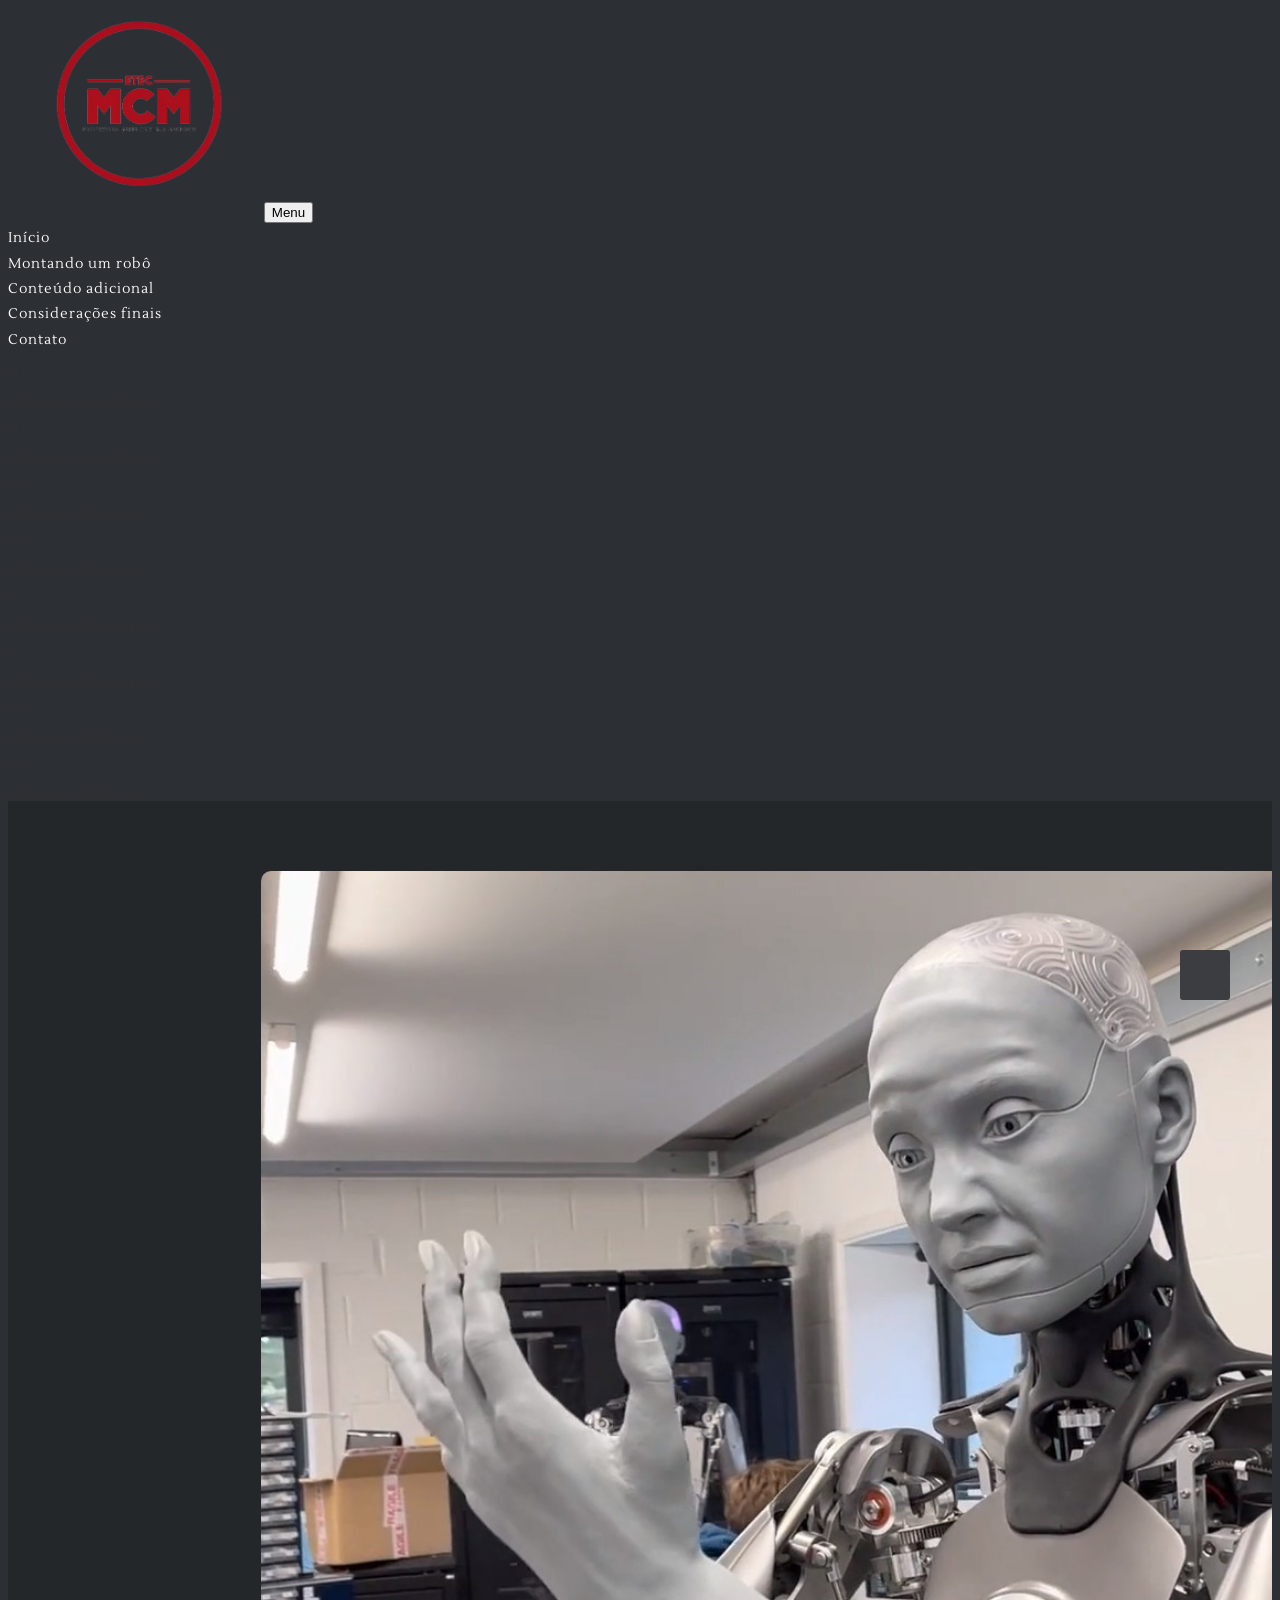
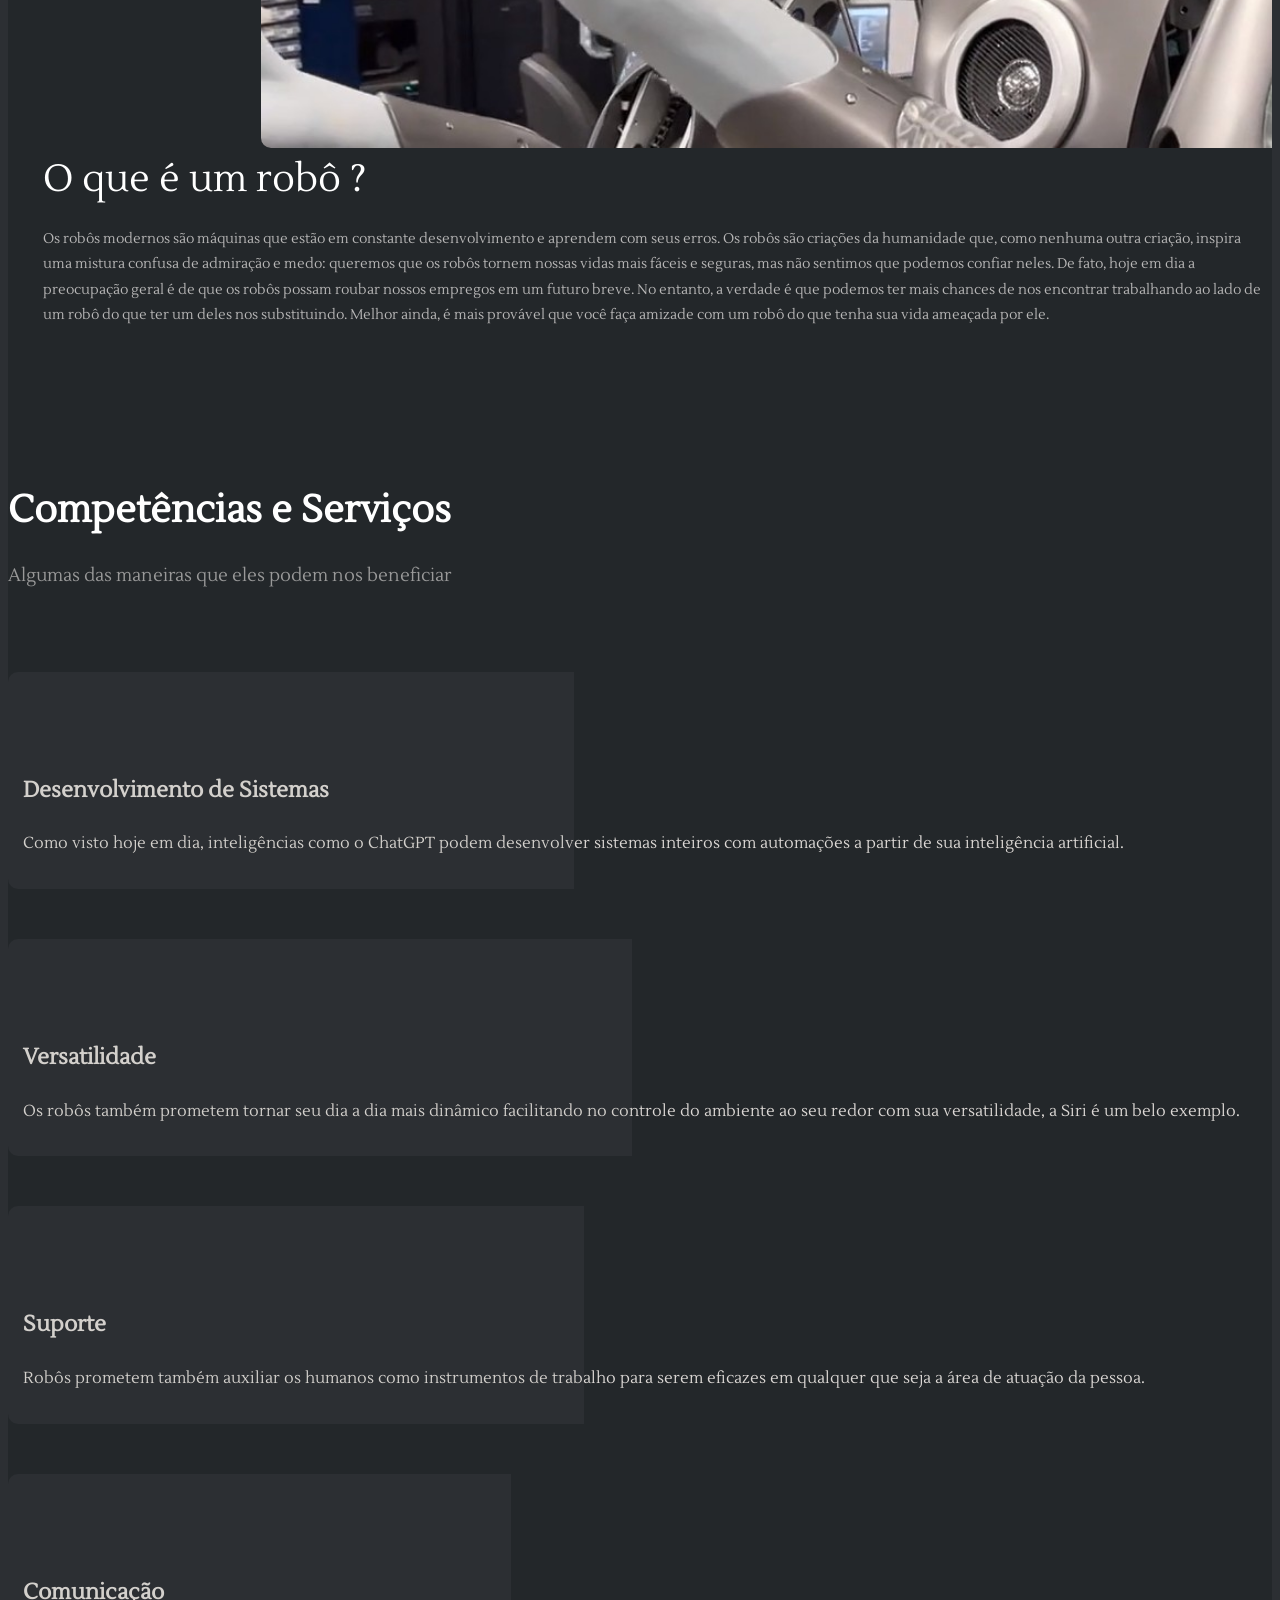
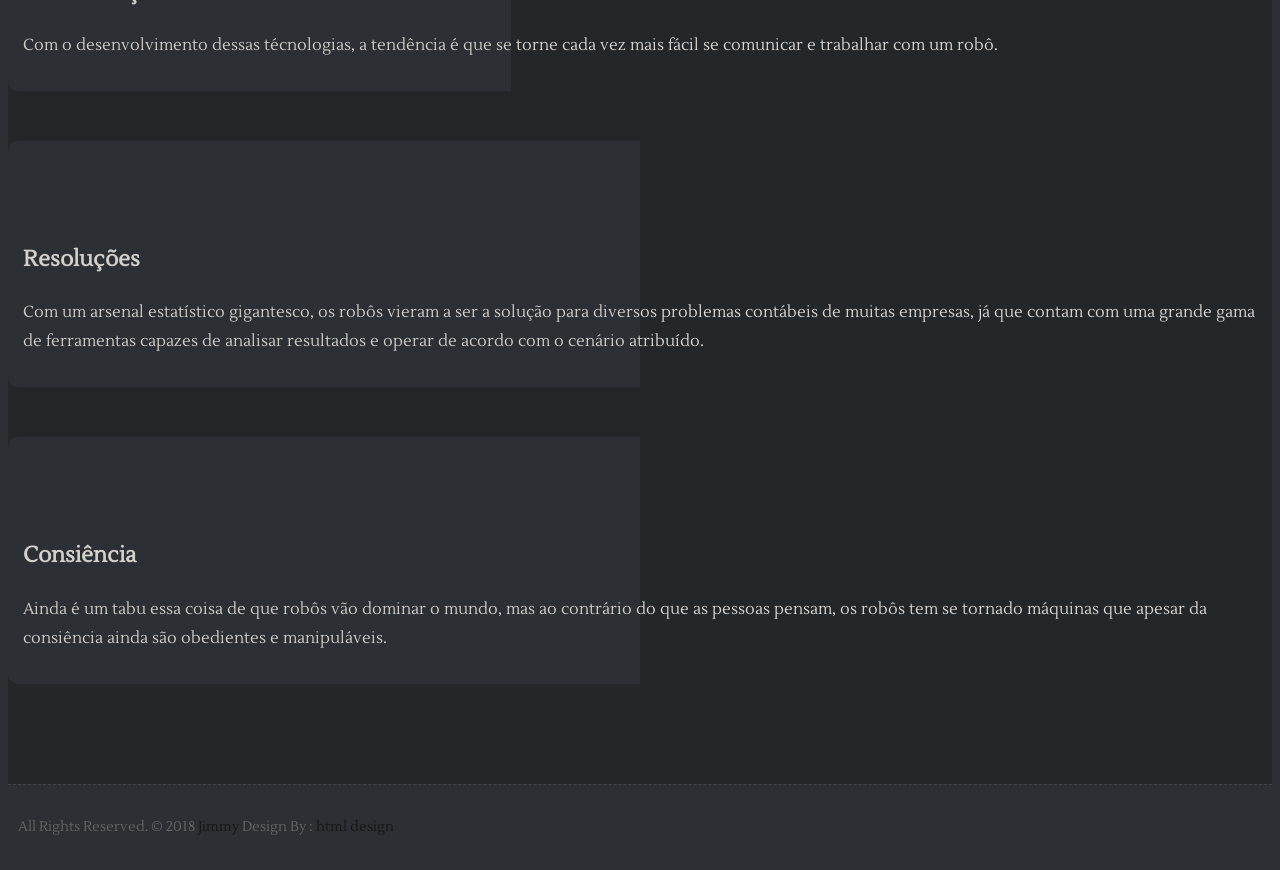
==== index.html @ 2cd4a184 "Add files via upload" ====
<!DOCTYPE html>
<html lang="en">

    <!-- Basic -->
    <meta charset="utf-8">
    <meta http-equiv="X-UA-Compatible" content="IE=edge">   
   
    <!-- Mobile Metas -->
    <meta name="viewport" content="width=device-width, minimum-scale=1.0, maximum-scale=1.0, user-scalable=no">
 
     <!-- Site Metas -->
    <title>Davi dos Santos Silva</title>  
    <meta name="keywords" content="">
    <meta name="description" content="">
    <meta name="author" content="Davi">

    <!-- Site Icons -->
    <link rel="shortcut icon" href="images/logoo.png" type="image/x-icon" />
    <link rel="apple-touch-icon" href="images/apple-touch-icon.png">

    <!-- Bootstrap CSS -->
    <link rel="stylesheet" href="css/bootstrap.min.css">
    <!-- Site CSS -->
    <link rel="stylesheet" href="style.css">
    <!-- Responsive CSS -->
    <link rel="stylesheet" href="css/responsive.css">
    <!-- Custom CSS -->
    <link rel="stylesheet" href="css/custom.css">
	<script src="js/modernizr.js"></script> <!-- Modernizr -->

    <!--[if lt IE 9]>
      <script src="https://oss.maxcdn.com/libs/html5shiv/3.7.0/html5shiv.js"></script>
      <script src="https://oss.maxcdn.com/libs/respond.js/1.4.2/respond.min.js"></script>
    <![endif]-->

</head>
<body id="page-top" class="politics_version">

    <!-- LOADER -->
    <div id="preloader">
        <div id="loader">
			<ul>
				<li></li>
				<li></li>
				<li></li>
				<li></li>
				<li></li>
				<li></li>
			</ul>
		</div>
    </div><!-- end loader -->
    <!-- END LOADER -->
	
    <!-- Navigation -->
    <nav class="navbar navbar-expand-lg navbar-dark fixed-top" id="mainNav">
      <div class="container">
        <a class="navbar-brand js-scroll-trigger" href="#page-top">
			<img class="img-fluid" style="width: 20%;" src="images/logoo.png" alt="" />  
		</a>
        <button class="navbar-toggler navbar-toggler-right" type="button" data-toggle="collapse" data-target="#navbarResponsive" aria-controls="navbarResponsive" aria-expanded="false" aria-label="Toggle navigation">
          Menu
          <i class="fa fa-bars"></i>
        </button>
        <div class="collapse navbar-collapse" id="navbarResponsive">
          <ul class="navbar-nav text-uppercase ml-auto">
            <li class="nav-item">
                <a class="nav-link js-scroll-trigger active" href="index.html">Início</a>
            </li>
            <li class="nav-item">
              <a class="nav-link js-scroll-trigger" href="montando.html">Montando um robô</a>
            </li>
            <li class="nav-item">
              <a class="nav-link js-scroll-trigger" href="conteudoAdicional.html">Conteúdo adicional</a>
            </li>
            <li class="nav-item">
              <a class="nav-link js-scroll-trigger" href="finais.html">Considerações finais</a>
            </li>
			<li class="nav-item">
              <a class="nav-link js-scroll-trigger" href="formulario.html">Contato</a>
            </li>
          </ul>
        </div>
      </div>
    </nav>
	
	<div id="content">
		<div id="slider">
		  <img src="images/auauModeu.gif" alt="Robos Domesticos" data-url="#1">
		  <img src="images/roboDeCombate.gif" alt="Robos Articulados" data-url="#2">
		  <img src="images/roboCirurgia.gif" alt="Robos na Medicina" data-url="#3">
		  <img src="images/industria.gif" alt="Robos Industriais" data-url="#4">
		</div>
	</div>

    <div id="about" class="section wb">
        <div class="container">
            <div class="row">

                <div class="col-md-6">
                    <div class="right-box-pro">
                        <a href="https://www.instagram.com/_.guararayhii._/" target="blank_">
                        <img  style="width: 88% ; right: -20%;" src="images/coisinha.jpg" alt="" class="img-fluid img-rounded">	
                    </a>
                    </div><!-- end media -->
                </div><!-- end col -->
				<div class="col-md-6">
                    <div class="message-box">                        
                        <h2 style="color: white;">O que é um robô ?</h2>
                        <p style="color: rgb(185, 184, 184);" > Os robôs modernos são máquinas que estão em constante desenvolvimento e aprendem com seus erros. Os robôs são criações da humanidade que, como nenhuma outra criação, inspira uma mistura confusa de admiração e medo: queremos que os robôs tornem nossas vidas mais fáceis e seguras, mas não sentimos que podemos confiar neles. De fato, hoje em dia a preocupação geral é de que os robôs possam roubar nossos empregos em um futuro breve. No entanto, a verdade é que podemos ter mais chances de nos encontrar trabalhando ao lado de um robô do que ter um deles nos substituindo. Melhor ainda, é mais provável que você faça amizade com um robô do que tenha sua vida ameaçada por ele. </p>
						<p>
                        </p>
                        

                    </div><!-- end messagebox -->
                </div><!-- end col -->
				
            </div><!-- end row -->
        </div><!-- end container -->
    </div><!-- end section -->
	
    <div id="services" class="section lb">
        <div class="container">
            <div class="section-title text-center">
                <h3>Competências e Serviços</h3>
                <p>Algumas das maneiras que eles podem nos beneficiar</p>
            </div><!-- end title -->

            <div class="row">
				<div class="col-md-4">
                    <div class="services-inner-box btn-hover-lt">
						<div class="ser-icon">
							<i class="flaticon-seo"></i>
						</div>
						<h2>Desenvolvimento de Sistemas</h2>
						<p>Como visto hoje em dia, inteligências como o ChatGPT podem desenvolver sistemas inteiros com automações a partir de sua inteligência artificial.</p>
					</div>
                </div><!-- end col -->
                <div class="col-md-4">
                    <div class="services-inner-box btn-hover-lt">
						<div class="ser-icon">
							<i class="flaticon-development"></i>
						</div>
						<h2>Versatilidade</h2>
						<p>Os robôs também prometem tornar seu dia a dia mais dinâmico facilitando no controle do ambiente ao seu redor com sua versatilidade, a Siri é um belo exemplo.</p>
					</div>
                </div><!-- end col -->
				<div class="col-md-4">
                    <div class="services-inner-box btn-hover-lt">
						<div class="ser-icon">
							<i class="flaticon-process"></i>
						</div>
						<h2>Suporte</h2>
						<p>Robôs prometem também auxiliar os humanos como instrumentos de trabalho para serem eficazes em qualquer que seja a área de atuação da pessoa.</p>
					</div>
                </div><!-- end col -->
				<div class="col-md-4">
                    <div class="services-inner-box btn-hover-lt">
						<div class="ser-icon">
							<i class="flaticon-discuss-issue"></i>
						</div>
						<h2>Comunicação</h2>
						<p>Com o desenvolvimento dessas técnologias, a tendência é que se torne cada vez mais fácil se comunicar e trabalhar com um robô.</p>
					</div>
                </div><!-- end col -->
				<div class="col-md-4">
                    <div class="services-inner-box btn-hover-lt">
						<div class="ser-icon">
							<i class="flaticon-idea"></i>
						</div>
						<h2>Resoluções</h2>
						<p>Com um arsenal estatístico gigantesco, os robôs vieram a ser a solução para diversos problemas contábeis de muitas empresas, já que contam com uma grande gama de ferramentas capazes de analisar resultados e operar de acordo com o cenário atribuído.</p>
					</div>
                </div><!-- end col -->
				<div class="col-md-4">
                    <div class="services-inner-box btn-hover-lt">
						<div class="ser-icon">
							<i class="flaticon-idea-1"></i>
						</div>
						<h2>Consiência</h2>
						<p>Ainda é um tabu essa coisa de que robôs vão dominar o mundo, mas ao contrário do que as pessoas pensam, os robôs tem se tornado máquinas que apesar da consiência ainda são obedientes e manipuláveis.</p>
					</div>
                </div><!-- end col -->
            </div><!-- end row -->
        </div><!-- end container -->
    </div><!-- end section -->
			
    <div class="copyrights">
        <div class="container">
            <div class="footer-distributed">
                    <p class="footer-company-name">All Rights Reserved. &copy; 2018 <a href="#">Jimmy</a> Design By : 
					<a href="https://html.design/">html design</a></p>
                </div>
            </div>
        </div><!-- end container -->
    </div><!-- end copyrights -->

    <a href="#" id="scroll-to-top" class="dmtop global-radius"><i class="fa fa-angle-up"></i></a>

    <!-- ALL JS FILES -->
    <script src="js/all.js"></script>
	<!-- Camera Slider -->
	<script src="js/jquery.mobile.customized.min.js"></script>
	<script src="js/jquery.easing.1.3.js"></script> 
	<script src="js/parallaxie.js"></script>
	<script src="js/headline.js"></script>
	<script src="js/classie.js"></script>
	<script src="js/TweenMax.min.js"></script>
	<script src="js/slider-top.js"></script>
	<!-- Contact form JavaScript -->
    <script src="js/jqBootstrapValidation.js"></script>
    <script src="js/contact_me.js"></script>
    <!-- ALL PLUGINS -->
    <script src="js/custom.js"></script>
    <script src="js/jquery.vide.js"></script>

</body>
</html>
---- style.css ----
/*------------------------------------------------------------------
    Version: 1.0
-------------------------------------------------------------------*/

/*------------------------------------------------------------------
    IMPORT FONTS
-------------------------------------------------------------------*/

@import url('https://fonts.googleapis.com/css?family=Cambo');
@import url('https://fonts.googleapis.com/css?family=Lustria');

/*------------------------------------------------------------------
    IMPORT FILES
-------------------------------------------------------------------*/

@import url(css/animate.css);
@import url(css/slider-style.css);
@import url(css/flaticon.css);
@import url(css/prettyPhoto.css);
@import url(css/owl.carousel.css);
@import url(css/font-awesome.min.css);


/*------------------------------------------------------------------
    SKELETON
-------------------------------------------------------------------*/

body {
    color: #999999;
    font-size: 14px;
    font-family: 'Lustria', serif;
    line-height: 1.80857;
}

html, body{
	height: 100%;
}

body.demos .section {
    background: url(images/bg.png) repeat top center #f2f3f5;
}

body.demos .section-title img {
    max-width: 280px;
    display: block;
    margin: 10px auto;
}

body.demos .service-widget h3 {
    border-bottom: 1px solid #ededed;
    font-size: 18px;
    padding: 20px 0;
    background-color: #ffffff;
}

body.demos .service-widget {
    margin: 0 0 30px;
    padding: 30px;
    background-color: #fff
}

body.demos .container-fluid {
    max-width: 1080px
}

a {
    color: #1f1f1f;
    text-decoration: none !important;
    outline: none !important;
    -webkit-transition: all .3s ease-in-out;
    -moz-transition: all .3s ease-in-out;
    -ms-transition: all .3s ease-in-out;
    -o-transition: all .3s ease-in-out;
    transition: all .3s ease-in-out;
}

h1,
h2,
h3,
h4,
h5,
h6 {
    letter-spacing: 0;
    font-weight: normal;
    position: relative;
    padding: 0 0 10px 0;
    font-weight: normal;
    line-height: 120% !important;
    color: #333333;
    margin: 0
}

h1 {
    font-size: 24px
}

h2 {
    font-size: 22px
}

h3 {
    font-size: 18px
}

h4 {
    font-size: 16px
}

h5 {
    font-size: 14px
}

h6 {
    font-size: 13px
}

h1 a,
h2 a,
h3 a,
h4 a,
h5 a,
h6 a {
    color: #212121;
    text-decoration: none!important;
    opacity: 1
}

h1 a:hover,
h2 a:hover,
h3 a:hover,
h4 a:hover,
h5 a:hover,
h6 a:hover {
    opacity: .8
}

a {
    text-decoration: none;
    outline: none;
}

a,
.btn {
    text-decoration: none !important;
    outline: none !important;
    -webkit-transition: all .3s ease-in-out;
    -moz-transition: all .3s ease-in-out;
    -ms-transition: all .3s ease-in-out;
    -o-transition: all .3s ease-in-out;
    transition: all .3s ease-in-out;
}

.btn-custom {
    margin-top: 20px;
    background-color: transparent !important;
    border: 2px solid #ddd;
    padding: 12px 40px;
    font-size: 16px;
}

.lead {
    font-size: 18px;
    line-height: 30px;
    color: #767676;
    margin: 0;
    padding: 0;
}

blockquote {
    margin: 20px 0 20px;
    padding: 30px;
}

ul, li, ol{
	margin: 0px;
	list-style: none;
	padding: 0px;
}


/*------------------------------------------------------------------
    WP CORE
-------------------------------------------------------------------*/

.first {
    clear: both
}

.last {
    margin-right: 0
}

.alignnone {
    margin: 5px 20px 20px 0;
}

.aligncenter,
div.aligncenter {
    display: block;
    margin: 5px auto 5px auto;
}

.alignright {
    float: right;
    margin: 10px 0 20px 20px;
}

.alignleft {
    float: left;
    margin: 10px 20px 20px 0;
}

a img.alignright {
    float: right;
    margin: 10px 0 20px 20px;
}

a img.alignnone {
    margin: 10px 20px 20px 0;
}

a img.alignleft {
    float: left;
    margin: 10px 20px 20px 0;
}

a img.aligncenter {
    display: block;
    margin-left: auto;
    margin-right: auto
}

.wp-caption {
    background: #fff;
    border: 1px solid #f0f0f0;
    max-width: 96%;
    /* Image does not overflow the content area */
    padding: 5px 3px 10px;
    text-align: center;
}

.wp-caption.alignnone {
    margin: 5px 20px 20px 0;
}

.wp-caption.alignleft {
    margin: 5px 20px 20px 0;
}

.wp-caption.alignright {
    margin: 5px 0 20px 20px;
}

.wp-caption img {
    border: 0 none;
    height: auto;
    margin: 0;
    max-width: 98.5%;
    padding: 0;
    width: auto;
}

.wp-caption p.wp-caption-text {
    font-size: 11px;
    line-height: 17px;
    margin: 0;
    padding: 0 4px 5px;
}


/* Text meant only for screen readers. */

.screen-reader-text {
    clip: rect(1px, 1px, 1px, 1px);
    position: absolute !important;
    height: 1px;
    width: 1px;
    overflow: hidden;
}

.screen-reader-text:focus {
    background-color: #f1f1f1;
    border-radius: 3px;
    box-shadow: 0 0 2px 2px rgba(0, 0, 0, 0.6);
    clip: auto !important;
    color: #21759b;
    display: block;
    font-size: 14px;
    font-size: 0.875rem;
    font-weight: bold;
    height: auto;
    left: 5px;
    line-height: normal;
    padding: 15px 23px 14px;
    text-decoration: none;
    top: 5px;
    width: auto;
    z-index: 100000;
    /* Above WP toolbar. */
}


/*------------------------------------------------------------------
    HEADER
-------------------------------------------------------------------*/

.navbar-dark{
	background: #2c2f33;
}

.navbar-dark .navbar-nav .nav-link{
	color: #ffffff;
	letter-spacing: 1px;
	font-size: 14px;
	position: relative;
}
.navbar-dark .navbar-nav .nav-link:hover{
	color: #ffffff;
}
.navbar-dark .navbar-nav .nav-link.active{
	color: #ffffff;
	background: #111213;
}
.navbar-dark .navbar-nav .nav-link::before {
    content: '';
	opacity: 0;
	position: absolute;
	height: 50%;
	width: 100%;
	top: 50%;
	left: 0;
	background-color: #23272a;
	-webkit-transform: translateY(-50%);
	-ms-transform: translateY(-50%);
	transform: translateY(-50%);
	-webkit-transition: height .2s ease-in-out;
	transition: height .2s ease-in-out;
	-webkit-backface-visibility: hidden;
	backface-visibility: hidden;
	z-index: -1;
}
.navbar-dark .navbar-nav .nav-link:hover::before{
	height: 100%;
	opacity: 1;
}
.navbar-dark .navbar-nav .nav-link.active::after {
	width: 50%;
}

/*------------------------------------------------------------------
    SECTIONS
-------------------------------------------------------------------*/

.main-banner{
	height: 100%;
	position: relative;
}

.main-banner{
	display: table;
    width: 100%;
	text-align: center;
}
.main-banner::after {
    content: " ";
    position: absolute;
    top: 0;
    bottom: 0;
    left: 0;
    right: 0;
    background-color: #000;
    z-index: 0;
    opacity: .6;
}
.heading{
	color: #fff;
	display: table-cell;
	vertical-align: middle;
	position: relative;
	z-index: 1;
}
.heading h1{
	color: #ffffff;
	font-weight: 700;
	font-size: 62px;
	text-transform: uppercase;
}
.heading p{
	font-size: 18px;
	padding: 20px 0px;
}

.heading h3{
	color: ffffff;
}

.cd-words-wrapper {
  display: inline-block;
  position: relative;
  text-align: left;
}
.cd-words-wrapper b {
  display: inline-block;
  position: absolute;
  white-space: nowrap;
  left: 0;
  top: 0;
}
.cd-words-wrapper b.is-visible {
  position: relative;
}
.no-js .cd-words-wrapper b {
  opacity: 0;
}
.no-js .cd-words-wrapper b.is-visible {
  opacity: 1;
}

/* -------------------------------- 

xclip 

-------------------------------- */
.cd-headline.clip span {
  display: inline-block;
  padding: .2em 0;
  color: #ffffff;
  font-size: 30px;
}
.cd-headline.clip span b{
	text-transform: uppercase;
}
.cd-headline.clip .cd-words-wrapper {
  overflow: hidden;
  vertical-align: top;
}
.cd-headline.clip .cd-words-wrapper::after {
  /* line */
  content: '';
  position: absolute;
  top: 0;
  right: 0;
  width: 2px;
  height: 100%;
  background-color: #aebcb9;
}
.cd-headline.clip b {
  opacity: 0;
}
.cd-headline.clip b.is-visible {
  opacity: 1;
}

.navbar-dark .navbar-nav .nav-link:focus{
	color: ffffff;
}

#mainNav.navbar-shrink {
    padding-top: 10px;
    padding-bottom: 10px;
    background-color: 	#2c2f33;
}

#clouds{
	margin-top: -5%;
	position: relative;
	z-index: 1;
}
#clouds path {
    fill: #ffffff;
    bottom: -10px;
    overflow: hidden;
    stroke: #ffffff;
}

.section {
    display: block;
    position: relative;
    overflow: hidden;
    padding: 70px 0;
}

.noover {
    overflow: visible;
}

.noover .btn-dark {
    border: 0 !important;
}

.nopad {
    padding: 0;
}

.nopadtop {
    padding-top: 0;
}

.section.wb {
    background-color: #23272a;
}

.section.lb {
    background-color: #23272a;
}

.section.db {
    background-color: #111111;
}

.section.color1 {
    background-color: #448AFF;
}

.first-section {
    display: block;
    position: relative;
    overflow: hidden;
    padding: 16em 0 13em;
}

.first-section h2 {
    color: #ffffff;
    font-size: 68px;
    font-weight: 300;
    text-transform: capitalize;
    display: block;
    margin: 0;
    padding: 0 0 30px;
    position: relative;
}

.first-section .lead {
    font-size: 21px;
    font-weight: 300;
    padding: 0 0 40px;
    margin: 0;
    line-height: inherit;
    color: #ffffff;
}

.macbookright {
    width: 980px;
    position: absolute;
    right: -15%;
    bottom: -6%;
}

.section-title {
    display: block;
    position: relative;
    margin-bottom: 60px;
}

.section-title p {
    color: #999;
    font-weight: 400;
    font-size: 18px;
    line-height: 33px;
    margin: 0;
}

.section-title h3 {
    font-size: 38px;
    font-weight: 700;
    line-height: 62px;
    margin: 0 0 25px;
    padding: 0;
    text-transform: none;
}

.section.colorsection p,
.section.colorsection h3,
.section.db h3 {
    color: #ffffff;
}



.sim-btn{
	cursor: pointer;
}

.btn-hover-lt{
	margin: 20px auto;
	border: none;
	padding: 10px 44px;
	font-size: 20px;
	position: relative;
	display: inline-block;
}

.btn-hover-lt::before {
	transition: all 0.85s cubic-bezier(0.68, -0.55, 0.265, 1.55);
	content: '';
	width: 50%;
	height: 100%;
	background: #241c65;
	position: absolute;
	top: 0;
	left: 0;
	border-radius: 10px 0px 0px 10px;
}

.btn-hover-lt .btn-text {
  color: white;
  mix-blend-mode: difference;
}
.btn-hover-lt:hover::before {
  background: #241c65;
  width: 100%;
  border-radius: 10px;
}


.right-box-pro{
	position: relative;
	height: 100%;	
}
.right-box-pro img{
	position: relative;
	border-radius: 10px;
	z-index: 2;
}
.right-box-pro .card-back {
    width: 100%;
    height: 100%;
    padding: 30px;
    border-radius: 10px;
    margin: -390px 0px 0px 30px;
    background-color: #241c65;
    z-index: 1;
    position: relative;
}

.right-box-pro .card-front {
    width: 100%;
    height: 100%;
    padding: 30px;
    border-radius: 10px;
    margin: -320px 0px 0px -36px;
    background-color: transparent;
    border: solid 2px #241c65;
    z-index: 1;
    position: relative;
}

.services-inner-box{
	padding: 15px;
	background:#23272a;
	margin-bottom: 30px;
	position: relative;
}
.ser-icon{
	width: 90px;
	height: 90px;
	text-align: center;
	line-height: 90px;
}
.ser-icon i{
	font-size: 50px;
	color: #ffffff;
	mix-blend-mode: difference;
}
.services-inner-box h2{
	font-size: 22px;
	font-weight: 600;
	color: #ffffff;
	mix-blend-mode: difference;
}

.services-inner-box p{
	font-size: 16px;
	font-weight: 200;
	color: #ffffff;
	mix-blend-mode: difference;
}



/*------------------------------------------------------------------
    PORTFOLIO
-------------------------------------------------------------------*/

.item-h2,
.item-h1 {
    height: 100% !important;
    height: auto !important;
}

.isotope-item {
    z-index: 2;
    padding: 0;
}

.isotope-hidden.isotope-item {
    pointer-events: none;
    z-index: 1;
}

.isotope,
.isotope .isotope-item {
    /* change duration value to whatever you like */
    -webkit-transition-duration: 0.8s;
    -moz-transition-duration: 0.8s;
    transition-duration: 0.8s;
}

.isotope {
    -webkit-transition-property: height, width;
    -moz-transition-property: height, width;
    transition-property: height, width;
}

.isotope .isotope-item {
    -webkit-transition-property: -webkit-transform, opacity;
    -moz-transition-property: -moz-transform, opacity;
    transition-property: transform, opacity;
}

.portfolio-filter ul {
    padding: 0;
    z-index: 2;
    display: block;
    position: relative;
    margin: 0;
}

.portfolio-filter ul li {
    border-radius: 0;
    display: inline-block;
    margin: 0 5px 0 0;
    text-decoration: none;
    text-transform: uppercase;
    vertical-align: middle;
}

.portfolio-filter ul li:last-child:after {
    content: "";
}

.portfolio-filter ul li .btn-dark {
    box-shadow: none;
    background-color: transparent;
    border: 1px solid #e6e7e6 !important;
    color: #1f1f1f;
    font-weight: 400;
    font-size: 13px;
    padding: 10px 30px;
}

.da-thumbs {
    list-style: none;
    position: relative;
    padding: 0;
}

.da-thumbs .pitem {
    margin: 0;
    padding: 15px;
    position: relative;
}

.da-thumbs .pitem a,
.da-thumbs .pitem a img {
    display: block;
    position: relative;
}

.da-thumbs .pitem a {
    overflow: hidden;
}

.da-thumbs .pitem a div {
    position: absolute;
    background-color: rgba(0, 0, 0, 0.8);
    width: 100%;
    height: 100%;
}

.da-thumbs .pitem a div h3 {
    display: block;
    color: #ffffff;
    font-size: 20px;
    padding: 30px 15px;
    text-transform: capitalize;
    font-weight: normal;
}

.da-thumbs .pitem a div h3 small {
    display: block;
    color: #ffffff;
    margin-top: 5px;
    font-size: 13px;
    font-weight: 300;
}

.da-thumbs .pitem a div i {
    background-color: #1f1f1f;
    position: absolute;
    color: #ffffff !important;
    bottom: 0;
    font-size: 15px;
    z-index: 12;
    right: 0;
    width: 40px;
    height: 40px;
    line-height: 40px;
    text-align: center;
}


/*------------------------------------------------------------------
    TESTIMONIALS
-------------------------------------------------------------------*/

.logos img {
    margin: auto;
    display: block;
    text-align: center;
    width: 100%;
    opacity: 0.3;
}

.logos img:hover {
    opacity: 0.5;
}

.desc h3 i {
    color: #cccccc;
    font-size: 37px;
    vertical-align: middle;
    margin-right: 12px;
}

.desc {
    padding: 30px;
    position: relative;
    background: #241c65;
    border: 1px solid #241c65;
}

.testi-meta {
    display: inline-block;
    margin-bottom: 20px;
}
.owl-carousel .owl-item img{
	display: inline-block;
}
.testimonial h4 {
    font-size: 18px;
    color: #333333;
    padding: 13px 0 0;
}

.testimonial img {
    max-width: 55px;
}

.testimonial small {
    margin-top: 7px;
    font-size: 16px;
    display: block;
}

.testimonial {
    background-color: transparent;
	text-align: center;
}

.testimonial h3 {
    padding: 0 0 10px;
    font-size: 20px;
    font-weight: 600;
	color: #ffffff;
}

.testimonial small,
.testimonial .lead {
    background-color: transparent;
    color: #aaa;
    display: block;
    font-size: 16px;
    font-style: normal;
    line-height: 30px;
    margin: 0;
    padding: 0;
    position: relative;
}

.testimonial p:after {
    display: none;
}

.testi-carousel .owl-nav{
	margin-top: 30px;
}


/*------------------------------------------------------------------
    PRICING TABLES
-------------------------------------------------------------------*/

.pricing-table {
    margin: 50px 0 0 0;
    background: #fff;
    box-shadow: 0 5px 14px rgba(0, 0, 0, 0.1);
}

.pricing-table i {
    width: 30px;
    color: #c2c2c2;
    display: inline-block;
    margin-right: 10px;
    padding-right: 5px;
    border-right: 1px solid #ececec;
}

.pricing-table .btn-dark {
    padding: 10px 24px;
    font-size: 15px;
}

.pricing-table strong {
    font-weight: 600;
    margin-right: 6px;
    color: #1f1f1f;
}

.pricing-table-header {
    padding: 30px 0 25px 0;
    background: #ffffff;
}

.pricing-table-header h2 {
    font-size: 31px;
    margin: 0;
    padding: 0;
    font-weight: 300;
}

.pricing-table-header h3 {
    font-size: 15px;
    font-weight: 600;
    color: #aaaaaa;
    margin-top: 10px;
    text-transform: uppercase;
}

.pricing-table-space {
    height: 10px;
}

.pricing-table-text {
    margin: 15px 30px 0 30px;
    padding: 0 10px 15px 10px;
    border-bottom: 1px solid #ececec;
    font-weight: 300;
    line-height: 30px;
    color: #c2c2c2;
    font-size: 16px;
}

.pricing-table-text p {
    font-weight: 400;
}

.pricing-table-features {
    margin: 15px 30px 0 30px;
    padding: 0 10px 15px 30px;
    border-bottom: 1px solid #ececec;
    text-align: left;
    line-height: 30px;
    font-size: 16px;
    color: #c2c2c2;
}

.pricing-table-highlighted h3,
.pricing-table-highlighted h2 {
    color: #ffffff !important;
}

.pricing-table-sign-up {
    margin-top: 25px;
    padding-bottom: 30px;
}


/* Highlighted table */

.pricing-table-highlighted {
    margin-top: 0;
}

.m130 {
    margin-top: 130px;
}

.nav-pills {
    border: 1px solid #e1e1e1;
}

.nav-pills > li {
    width: 50%;
    padding: 10px;
    float: left;
    margin: 0 !important;
}

.nav-pills > li > a {
    margin: 0!important;
    text-align: center;
    background-color: #f4f4f4;
}


/*------------------------------------------------------------------
    ICON BOXES
-------------------------------------------------------------------*/

.icon-wrapper {
    position: relative;
    cursor: pointer;
    display: block;
    z-index: 1;
}

.icon-wrapper i {
    width: 75px;
    height: 75px;
    text-align: center;
    line-height: 75px;
    font-size: 28px;
    background-color: #f2f3f5;
    color: #1f1f1f;
    margin-top: 0;
}

.small-icons.icon-wrapper:hover i,
.small-icons.icon-wrapper:hover i:hover,
.small-icons.icon-wrapper i {
    width: auto !important;
    height: auto !important;
    line-height: 1 !important;
    padding: 0 !important;
    color: #e3e3e3 !important;
    background-color: transparent !important;
    background: none !important;
    margin-right: 10px !important;
    vertical-align: middle;
    font-size: 24px !important;
}

.small-icons.icon-wrapper h3 {
    font-size: 18px;
    padding-bottom: 5px;
}

.small-icons.icon-wrapper p {
    padding: 0;
    margin: 0;
}

.icon-wrapper h3 {
    font-size: 21px;
    padding: 0 0 15px;
    margin: 0;
}

.icon-wrapper p {
    margin-bottom: 0;
    padding-left: 95px;
}

.icon-wrapper p small {
    display: block;
    color: #999;
    margin-top: 10px;
    text-transform: none;
    font-weight: 600;
    font-size: 16px;
}

.icon-wrapper p small:after {
    content: "\f105";
    font-family: FontAwesome;
    margin-left: 5px;
    font-size: 11px;
}


/*------------------------------------------------------------------
    MESSAGE BOXES
-------------------------------------------------------------------*/

.event_dit{
	margin-top: 20px;
}
.event_dit ul {
	float: left;
	width: 100%;
	padding-bottom: 15px;
	margin-bottom: 0px;
	position: relative;
	line-height: 12px;
}
.event_dit ul li{
	float: left;
	position: relative;
}

.event_dit ul li a{
	padding: 0px 5px;
	font-size: 14px;
	line-height: 25px;
	transition: all 0.3s ease-in-out;
	-webkit-transition: all 0.3s ease-in-out;
	-moz-transition: all 0.3s ease-in-out;
	-o-transition: all 0.3s ease-in-out;
	-moz-transition: all 0.3s ease-in-out;
}

.event_dit ul li a:hover{
	color: #333333;
}

.service-widget h3 {
    font-size: 21px;
    color: #ffffff;
    padding: 20px 0 12px;
    margin: 0;
}

.participate-wrap figure{
	overflow: hidden;
	position: relative;
}
.participate-wrap figure::before{
	background-color: #333333;
	content: "";
	position: absolute;
	border-radius: 100%;
	top: 0px;
	left: 0px;
	right: 0px;
	bottom: 0px;
	margin: auto;
	width: 0px;
	height: 0px;
	opacity: 0.7;
	transition: all 0.3s ease-in-out;
	-webkit-transition: all 0.3s ease-in-out;
	-moz-transition: all 0.3s ease-in-out;
	-o-transition: all 0.3s ease-in-out;
	-moz-transition: all 0.3s ease-in-out;
}

.participate-wrap figure figcaption{
	position: absolute;
	width: 100%;
	top: 0px;
	text-align: center;
	margin-top: -20px;
	opacity: 0;
	transition: all 0.3s ease-in-out;
	-webkit-transition: all 0.3s ease-in-out;
	-moz-transition: all 0.3s ease-in-out;
	-o-transition: all 0.3s ease-in-out;
	-moz-transition: all 0.3s ease-in-out;
}

.participate-wrap figure figcaption .global-radius{
	background: #ffffff;
	width: 38px;
	height: 38px;
	display: inline-block;
	text-align: center;
	line-height: 38px;
}

.participate-wrap:hover figure::before{
	width: 100%;
	height: 100%;
	border-radius: 0px;
}

.participate-wrap:hover figure figcaption {
	top: 50%;
	opacity: 1;
}

.service-widget h3 a,
.section.wb .service-widget h3,
.section.lb .service-widget h3 {
    color: #1f1f1f;
}

.service-widget p {
    margin-bottom: 0;
    padding-bottom: 0;
}

.message-box{
	padding-left: 35px;
}

.message-box h4 {
    text-transform: uppercase;
    padding: 0;
    margin: 0 0 5px;
    font-weight: 600;
    letter-spacing: 0.5px;
    font-size: 15px;
    color: #999;
}

.message-box h2 {
    font-size: 38px;
    font-weight: 300;
    padding: 0 0 10px;
    margin: 0;
    line-height: 62px;
    margin-top: 0;
    text-transform: none;
}

.message-box p {
    margin-bottom: 20px;
}

.message-box .lead {
    padding-top: 10px;
	font-size: 16px;
	font-style: italic;
	color: #999;
	padding-bottom: 10px;
	padding-left: 15px;
}

.post-media {
    position: relative;
}

.post-media img {
    width: 100%;
}

.post-media_pp{
	overflow: hidden;
	position: relative;
}

.service-widget{
	margin-bottom: 30px;
}

.hover-up{
	background: #076799;
}

.service-widget .post-media_pp .hover-up{
	padding: 30px;
	position: absolute;
	left: 110%;
	width: 100%;
	top: 0;
	height: 100%;
	transition: all .35s ease-in-out;
	opacity: 0;
}
.service-widget .post-media_pp:hover .hover-up{
	opacity: 1;
	left: 0;
}

.section.wb .hover-up h3{
	font-size: 32px;
	color: #ffffff;
}

.section.wb .hover-up p{
	color: #cccccc;
}

.playbutton {
    position: absolute;
    color: #ffffff !important;
    top: 40%;
    font-size: 60px;
    z-index: 12;
    left: 0;
    right: 0;
    text-align: center;
    margin: -20px auto;
}

.hoverbutton {
    background-color: #241c65;
    position: absolute;
    color: #ffffff !important;
    top: 70%;
    font-size: 21px;
    z-index: 12;
    left: 0;
    opacity: 0;
    right: 0;
    width: 50px;
    height: 50px;
    line-height: 50px;
    text-align: center;
    margin: -20px auto;
}

.service-widget:hover .hoverbutton {
    opacity: 1;
}

hr.hr1 {
    position: relative;
    margin: 60px 0;
    border: 1px dashed #f2f3f5;
}

hr.hr2 {
    position: relative;
    margin: 17px 0;
    border: 1px dashed #f2f3f5;
}

hr.hr3 {
    position: relative;
    margin: 25px 0 30px 0;
    border: 1px dashed #f2f3f5;
}

hr.invis {
    border-color: transparent;
}

hr.invis1 {
    margin: 10px 0;
    border-color: transparent;
}

.section.parallax hr.hr1 {
    border-color: rgba(255, 255, 255, 0.1);
}

.sep1 {
    display: block;
    position: absolute;
    content: '';
    width: 40px;
    height: 40px;
    bottom: -20px;
    left: 50%;
    margin-left: -14px;
    background-color: #1f1f1f;
    -ms-transform: rotate(45deg);
    -webkit-transform: rotate(45deg);
    transform: rotate(45deg);
    z-index: 1;
}

.sep2 {
    display: block;
    position: absolute;
    content: '';
    width: 40px;
    height: 40px;
    top: -20px;
    left: 50%;
    margin-left: -14px;
    background-color: #1f1f1f;
    -ms-transform: rotate(45deg);
    -webkit-transform: rotate(45deg);
    transform: rotate(45deg);
    z-index: 1;
}


/* Divider Styles */

.divider-wrapper {
    width: 100%;
    box-shadow: 0 5px 14px rgba(0, 0, 0, 0.1);
    height: 540px;
    margin: 0 auto;
    position: relative;
}

.divider-wrapper:hover {
    cursor: none;
}

.divider-bar {
    position: absolute;
    width: 10px;
    left: 50%;
    top: -10px;
    bottom: -15px;
}

.code-wrapper {
    border: 1px solid #ffffff;
    display: block;
    overflow: hidden;
    width: 100%;
    height: 100%;
    position: relative;
    background: url("uploads/code.jpg") no-repeat;
}

.design-wrapper {
    overflow: hidden;
    position: absolute;
    top: 0;
    left: 0;
    right: 0;
    bottom: 0;
    -webkit-transform: translateX(50%);
    transform: translateX(50%);
}

.design-image {
    display: block;
    width: 100%;
    height: 100%;
    position: relative;
    -webkit-transform: translateX(-50%);
    transform: translateX(-50%);
    background: url("uploads/design.jpg") no-repeat;
}

.filter-button-group{	
	border-radius: 0px;
	margin: 10px 0px;
	display: inline-block;
}

.filter-button-group button.active{
	background: #111213;
	color: #fff;
	box-shadow: 2px 20px 45px 5px rgba(0,0,0,.2);	
}

.filter-button-group button{
	color: #333;
	letter-spacing: 1px;
	text-transform: uppercase;
	font-weight: 600;
	font-size: 14px;
	cursor: pointer;
	background: #fff;
	padding: 12px 40px;
	border: none;
	border-radius: 0px;
}


.gallery-single{
	margin: 30px 15px;;
}

.gallery-single {
	position: relative;
	overflow: hidden;
	-webkit-box-shadow: 0 0 10px #ccc;
	box-shadow: 0 0 10px #ccc;
	border: 2px solid #241c65;
}

.gallery-list .img-overlay {
    position: absolute;
    top: 10px;
    left: 10px;
    right: 10px;
    bottom: 10px;
    background: rgba(255, 255, 255, 0.80);
    color: #35424C;
    opacity: 0;
    -webkit-transition: all .5s;
    transition: all .5s;
    z-index: 2;
    -webkit-transform: translateY(10px);
    transform: translateY(10px);
}

.gallery-list .gallery-single:hover .img-overlay {
    opacity: 1;
    -webkit-transform: translateY(0);
    transform: translateY(0);
}

.gallery-list .gallery-single:hover .img-overlay .hoverbutton{
	opacity: 1;
	top: 50%;
}


.post-box .date{
	display: inline-block;
	position: absolute;
	bottom: 15px;
	right: 15px;
	background: #241c65;
	color: #fff;
	padding: 10px 15px;
	text-align: center;
}

.post-thumb{
	position: relative;
}

.post-box{
	-webkit-box-shadow: 0px 5px 35px 0px rgba(148, 146, 245, 0.15);
	box-shadow: 0px 5px 35px 0px rgba(148, 146, 245, 0.15);
	background: #ffffff;
}

.post-box:hover .post-thumb::before{
	opacity: .6;
	-webkit-transform: translateY(0);
	transform: translateY(0);
}


.post-box .post-thumb::before{
	content: "";
	position: absolute;
	top: 0;
	right: 0;
	bottom: 0;
	left: 0;
	background-color: rgba(254, 151, 22, 0.80);
	opacity: 0;
	-webkit-transition: all .5s;
	transition: all .5s;
	-webkit-transform: translateY(10px);
	transform: translateY(10px);
}

.post-info{
	padding: 0px 15px 40px 15px;
	background: #ffffff;
	text-align: left;
	margin-top: 40px;
}

.post-info p{
	margin: 0px;
}

.post-info h4{
	font-size: 20px;
	font-weight: 700;
}

.post-info ul{
	display: block;
	text-align: center;
	margin-bottom: 15px;
	background: #241c65;
	color: #ffffff;
}
.post-info ul li{
	display: inline-block;
	text-align: center;
}

.post-info ul li a{
	color: #ffffff;
}

/*------------------------------------------------------------------
    FEATURES
-------------------------------------------------------------------*/

.customwidget h1 {
    font-size: 44px;
    color: #ffffff;
    padding: 15px 0 25px;
    margin: 0;
    line-height: 1 !important;
    font-weight: 300;
}

.customwidget ul {
    padding: 0;
    display: block;
    margin-bottom: 30px;
}

.customwidget li i {
    margin-right: 5px;
}

.customwidget li {
    color: #ffffff;
    margin-right: 10px;
}

.image-center img {
    position: relative;
    margin: 0 0 -208px;
    z-index: 10;
    padding-right: 30px;
    text-align: center;
}

.customwidget p {
    font-style: italic;
    font-size: 18px;
    padding: 0 0 10px;
}

.img-center img {
    width: 100%;
    box-shadow: 0 5px 14px rgba(0, 0, 0, 0.1);
}

.img-center {
    margin: auto;
}

#features li p {
    margin-bottom: 0;
    padding-bottom: 0;
}

#features li {
    display: table;
    width: 100%;
    margin: 35px 0;
    cursor: pointer;
}

.features-left,
.features-right {
    padding: 0 10px;
}

.features-right li:last-child,
.features-left li:last-child {
    margin-bottom: 0px;
    padding-bottom: 0 !important;
}

.features-right li i,
.features-left li i {
    width: 68px;
    height: 68px;
    line-height: 68px;
    display: table;
    border-radius: 50%;
    font-size: 26px;
    background-color: #f2f3f5;
    margin: 0 auto 22px;
    position: relative;
    text-align: center;
    z-index: 55;
    transition: .4s;
    padding: 0;
}

#features i img {
    display: table;
    margin: 0 auto;
}

.features-left li i:before,
.features-right li i:before {
    text-align: center;
}

.features-right li i .ico-current,
.features-left li i .ico-current {
    opacity: 1;
    transition: .4s;
    visibility: visible;
}

.features-right li i .ico-hover,
.features-left li i .ico-hover {
    opacity: 0;
    transition: .4s;
    visibility: hidden;
    top: 19px;
}

.features-right li:hover .ico-current,
.features-left li:hover .ico-current {
    opacity: 0;
    transition: .4s;
    visibility: hidden;
}

.features-right li:hover .ico-hover,
.features-left li:hover .ico-hover {
    opacity: 1;
    transition: .4s;
    visibility: visible;
}

.features-right i {
    float: left;
}

.fr-inner {
    margin-left: 90px;
}

.features-left i {
    float: right;
}

.fl-inner {
    text-align: right;
    margin-right: 90px;
}

#features h4 {
    text-transform: capitalize;
    margin: 0;
    font-size: 19px;
}


/*------------------------------------------------------------------
    CONTACT
-------------------------------------------------------------------*/

.bootstrap-select {
    width: 100% \0;
    /*IE9 and below*/
}

.bootstrap-select > .dropdown-toggle {
    width: 100%;
    padding-right: 25px;
}

.has-error .bootstrap-select .dropdown-toggle,
.error .bootstrap-select .dropdown-toggle {
    border-color: #b94a48;
}

.bootstrap-select.fit-width {
    width: auto !important;
}

.bootstrap-select:not([class*="col-"]):not([class*="form-control"]):not(.input-group-btn) {
    width: 100%;
}

.bootstrap-select .dropdown-toggle:focus {
    outline: thin dotted #333333 !important;
    outline: 5px auto -webkit-focus-ring-color !important;
    outline-offset: -2px;
}

.bootstrap-select.form-control {
    margin-bottom: 0;
    padding: 0;
    border: none;
}

.bootstrap-select.form-control:not([class*="col-"]) {
    width: 100%;
}

.bootstrap-select.form-control.input-group-btn {
    z-index: auto;
}

.bootstrap-select.btn-group:not(.input-group-btn),
.bootstrap-select.btn-group[class*="col-"] {
    float: none;
    display: inline-block;
    margin-left: 0;
}

.bootstrap-select.btn-group.dropdown-menu-right,
.bootstrap-select.btn-group[class*="col-"].dropdown-menu-right,
.row .bootstrap-select.btn-group[class*="col-"].dropdown-menu-right {
    float: right;
}

.form-inline .bootstrap-select.btn-group,
.form-horizontal .bootstrap-select.btn-group,
.form-group .bootstrap-select.btn-group {
    margin-bottom: 0;
}

.form-group-lg .bootstrap-select.btn-group.form-control,
.form-group-sm .bootstrap-select.btn-group.form-control {
    padding: 0;
}

.form-inline .bootstrap-select.btn-group .form-control {
    width: 100%;
}

.bootstrap-select.btn-group.disabled,
.bootstrap-select.btn-group > .disabled {
    cursor: not-allowed;
}

.bootstrap-select.btn-group.disabled:focus,
.bootstrap-select.btn-group > .disabled:focus {
    outline: none !important;
}

.bootstrap-select.btn-group .dropdown-toggle .filter-option {
    display: inline-block;
    overflow: hidden;
    width: 100%;
    text-align: left;
}

.bootstrap-select.btn-group .dropdown-toggle .fa-angle-down {
    position: absolute;
    top: 30% !important;
    right: -5px;
    vertical-align: middle;
}

.bootstrap-select.btn-group[class*="col-"] .dropdown-toggle {
    width: 100%;
}

.bootstrap-select.btn-group .dropdown-menu {
    border: 1px solid #ededed;
    box-shadow: none;
    box-sizing: border-box;
    min-width: 100%;
    padding: 20px 10px;
    z-index: 1035;
}

.dropdown-menu > li > a {
    background-color: transparent !important;
    color: #bcbcbc !important;
    font-size: 15px;
    padding: 10px 20px;
}

.bootstrap-select.btn-group .dropdown-menu.inner {
    position: static;
    float: none;
    border: 0;
    padding: 0;
    margin: 0;
    border-radius: 0;
    -webkit-box-shadow: none;
    box-shadow: none;
}

.bootstrap-select.btn-group .dropdown-menu li {
    position: relative;
}

.bootstrap-select.btn-group .dropdown-menu li.active small {
    color: #fff;
}

.bootstrap-select.btn-group .dropdown-menu li.disabled a {
    cursor: not-allowed;
}

.bootstrap-select.btn-group .dropdown-menu li a {
    cursor: pointer;
}

.bootstrap-select.btn-group .dropdown-menu li a.opt {
    position: relative;
    padding-left: 2.25em;
}

.bootstrap-select.btn-group .dropdown-menu li a span.check-mark {
    display: none;
}

.bootstrap-select.btn-group .dropdown-menu li a span.text {
    display: inline-block;
}

.bootstrap-select.btn-group .dropdown-menu li small {
    padding-left: 0.5em;
}

.bootstrap-select.btn-group .dropdown-menu .notify {
    position: absolute;
    bottom: 5px;
    width: 96%;
    margin: 0 2%;
    min-height: 26px;
    padding: 3px 5px;
    background: #f5f5f5;
    border: 1px solid #e3e3e3;
    -webkit-box-shadow: inset 0 1px 1px rgba(0, 0, 0, 0.05);
    box-shadow: inset 0 1px 1px rgba(0, 0, 0, 0.05);
    pointer-events: none;
    opacity: 0.9;
    -webkit-box-sizing: border-box;
    -moz-box-sizing: border-box;
    box-sizing: border-box;
}

.bootstrap-select.btn-group .no-results {
    padding: 3px;
    background: #f5f5f5;
    margin: 0 5px;
    white-space: nowrap;
}

.bootstrap-select.btn-group.fit-width .dropdown-toggle .filter-option {
    position: static;
}

.bootstrap-select.btn-group.fit-width .dropdown-toggle .caret {
    position: static;
    top: auto;
    margin-top: 4px;
}

.bootstrap-select.btn-group.show-tick .dropdown-menu li.selected a span.check-mark {
    position: absolute;
    display: inline-block;
    right: 15px;
    margin-top: 5px;
}

.bootstrap-select.btn-group.show-tick .dropdown-menu li a span.text {
    margin-right: 34px;
}

.bootstrap-select.show-menu-arrow.open > .dropdown-toggle {
    z-index: 1036;
}

.bootstrap-select.show-menu-arrow .dropdown-toggle:before {
    content: '';
    border-left: 7px solid transparent;
    border-right: 7px solid transparent;
    border-bottom: 7px solid rgba(204, 204, 204, 0.2);
    position: absolute;
    bottom: -4px;
    left: 9px;
    display: none;
}

.bootstrap-select.show-menu-arrow .dropdown-toggle:after {
    content: '';
    border-left: 6px solid transparent;
    border-right: 6px solid transparent;
    border-bottom: 6px solid white;
    position: absolute;
    bottom: -4px;
    left: 10px;
    display: none;
}

.bootstrap-select.show-menu-arrow.dropup .dropdown-toggle:before {
    bottom: auto;
    top: -3px;
    border-top: 7px solid rgba(204, 204, 204, 0.2);
    border-bottom: 0;
}

.bootstrap-select.show-menu-arrow.dropup .dropdown-toggle:after {
    bottom: auto;
    top: -3px;
    border-top: 6px solid white;
    border-bottom: 0;
}

.bootstrap-select.show-menu-arrow.pull-right .dropdown-toggle:before {
    right: 12px;
    left: auto;
}

.bootstrap-select.show-menu-arrow.pull-right .dropdown-toggle:after {
    right: 13px;
    left: auto;
}

.bootstrap-select.show-menu-arrow.open > .dropdown-toggle:before,
.bootstrap-select.show-menu-arrow.open > .dropdown-toggle:after {
    display: block;
}

.bs-searchbox,
.bs-actionsbox,
.bs-donebutton {
    padding: 4px 8px;
}

.bs-actionsbox {
    float: left;
    width: 100%;
    -webkit-box-sizing: border-box;
    -moz-box-sizing: border-box;
    box-sizing: border-box;
}

.bs-actionsbox .btn-group button {
    width: 50%;
}

.bs-donebutton {
    float: left;
    width: 100%;
    -webkit-box-sizing: border-box;
    -moz-box-sizing: border-box;
    box-sizing: border-box;
}

.bs-donebutton .btn-group button {
    width: 100%;
}

.bs-searchbox + .bs-actionsbox {
    padding: 0 8px 4px;
}

.bs-searchbox .form-control {
    margin-bottom: 0;
    width: 100%;
}

select.bs-select-hidden,
select.selectpicker {
    display: none !important;
}

select.mobile-device {
    position: absolute !important;
    top: 0;
    left: 0;
    display: block !important;
    width: 100%;
    height: 100% !important;
    opacity: 0;
}


/*# sourceMappingURL=bootstrap-select.css.map */

.bootstrap-select > .btn {
    background: rgba(0, 0, 0, 0) none repeat scroll 0 0;
    font-size: 15px;
    height: 33px;
    box-shadow: none !important;
    border: 0 !important;
    padding: 0;
    width: 100%;
    color: #bcbcbc !important;
}

.contact_form {
    border: 1px solid #ededed;
    box-shadow: 0 5px 14px rgba(0, 0, 0, 0.1);
    background-color: #f2f3f5;
    padding: 40px 30px;
}

.contact_form .form-control {
    background-color: #333333;
    margin-bottom: 30px;
    border: 1px solid #ebebeb;
    box-sizing: border-box;
    color: #bcbcbc;
    font-size: 16px;
    outline: 0 none;
    padding: 10px 25px;
    height: 55px;
    resize: none;
    box-shadow: none !important;
    width: 100%;
	border-radius: 0px;
}

.contact_form textarea {
    color: #bcbcbc;
    padding: 20px 25px !important;
    height: 160px !important;
}

.contact_form .form-control::-webkit-input-placeholder {
    color: #bcbcbc;
}

.contact_form .form-control::-moz-placeholder {
    opacity: 1;
    color: #bcbcbc;
}

.contact_form .form-control::-ms-input-placeholder {
    color: #bcbcbc;
}

#contact {
    background: url(images/bg.png) no-repeat center center #333333;
}


#contact .section-title p{
	color: #ffffff;
}

.contact_form textarea.form-control{
	min-height: 225px;
}

.form-group{
	position: relative;
}

.help-block{
	position: absolute;
	top: 100%;
	left: 0px;
}

/*------------------------------------------------------------------
    FOOTER
-------------------------------------------------------------------*/

.cac {
    background-color: #232323;
    -webkit-transition: all .3s ease-in-out;
    -moz-transition: all .3s ease-in-out;
    -ms-transition: all .3s ease-in-out;
    -o-transition: all .3s ease-in-out;
    transition: all .3s ease-in-out;
}

.cac:hover a h3 {
    color: #fff !important;
}

.cac a h3 {
    color: #999;
}

.cac h3 {
    padding: 60px 0;
    margin: 0;
    font-weight: 400;
    font-size: 20px;
    text-transform: capitalize;
    line-height: !important;
}

.footer {
    padding: 90px 0 80px !important;
    color: #999;
    background-color: #1f1f1f;
}

.footer .widget-title {
    position: relative;
    display: block;
    margin-bottom: 30px;
}

.footer .widget-title small {
    color: #999;
    display: block;
    padding: 0 58px;
    text-transform: uppercase;
}

.footer .widget-title h3 {
    color: #fff;
    font-weight: 300;
    font-size: 21px;
    padding: 0;
    margin: 0;
    line-height: 1 !important;
}

.footer-links {
    list-style: none;
    padding: 0;
}

.footer-links a {
    color: #171717;
}

.footer-links a:hover,
.footer a:hover {
    color: #241c65 ;
	font-weight: bold;
}

.footer-links li {
    margin-bottom: 10px;
    display: block;
    width: 100%;
    border-bottom: 1px dashed rgba(255, 255, 255, 0.1);
    padding-bottom: 10px;
}

.twitter-widget li {
    margin-bottom: 0;
    border: 0 !important;
}

.twitter-widget li i {
    border-right: 0 !important;
    margin-right: 0;
}

.footer-links li:last-child {
    margin-bottom: 0;
    padding-bottom: 0;
    border: 0;
}

.footer-links i {
    display: inline-block;
    width: 25px;
    margin-right: 10px;
    border-right: 1px dashed rgba(255, 255, 255, 0.1);
}

.copyrights {
    border-top: 1px dashed rgba(255, 255, 255, 0.1);
    background-color: #2c2f33;
    box-sizing: border-box;
    width: 100%;
    text-align: left;
    padding: 30px 0px;
    overflow: hidden;
}


/* Footer left */

.footer-distributed .footer-left {
    float: left;
}

.footer-distributed .footer-links {
    margin: 0 0 10px;
    text-transform: uppercase;
    padding: 0;
}

.footer-distributed .footer-links a {
    display: inline-block;
    line-height: 1.8;
    margin: 0 10px 0 10px;
    text-decoration: none;
	font-size: 16px;
}

.footer-distributed .footer-company-name {
    font-weight: 300;
    margin: 0 10px;
    color: #666;
    padding: 0;
}


/* Footer right */

.footer-distributed .footer-right {
    float: right;
}


/* The search form */

.footer-distributed form {
    position: relative;
}

.footer-distributed form input {
    display: block;
    border-radius: 3px;
    box-sizing: border-box;
    background-color: #181818;
    border: none;
    font: inherit;
    font-size: 15px;
    font-weight: normal;
    color: #999;
    width: 400px;
    padding: 18px 50px 18px 18px;
}

.footer-distributed form input:focus {
    outline: none;
}


/* Changing the placeholder color */

.footer-distributed form input::-webkit-input-placeholder {
    color: #999;
}

.footer-distributed form input::-moz-placeholder {
    opacity: 1;
    color: #999;
}

.footer-distributed form input:-ms-input-placeholder {
    color: #999;
}


/* The magnify glass icon */

.footer-distributed form i {
    width: 18px;
    height: 18px;
    position: absolute;
    top: 16px;
    right: 18px;
    color: #999;
    font-size: 18px;
    margin-top: 6px;
}

.footer-distributed .footer-company-name a{
	color: #171717;
}

.footer-distributed .footer-company-name a:hover{
	color: #241c65;
	font-weight: bold;
}

/*------------------------------------------------------------------
    MISC
-------------------------------------------------------------------*/

.dmtop.show {
    bottom: 50px;
}

.progress {
    background-color: #f2f3f5;
    border-radius: 0;
    box-shadow: none;
    height: 5px;
    margin-bottom: 20px;
    overflow: hidden;
}

.skills h3 {
    color: #999999;
    font-size: 15px;
}

.dmtop {
    background-color: #3C3D41;
    z-index: 100;
    width: 50px;
    height: 50px;
    line-height: 47px;
    position: fixed;
    bottom: -100px;
    border-radius: 3px;
    right: 50px;
    text-align: center;
    font-size: 28px;
    color: #ffffff !important;
    cursor: pointer;
    -webkit-transition: all .7s ease-in-out;
    -moz-transition: all .7s ease-in-out;
    -o-transition: all .7s ease-in-out;
    -ms-transition: all .7s ease-in-out;
    transition: all .7s ease-in-out;
}

.dmtop:hover{
	background: #111213;
}

.icon_wrap {
    background-color: #1f1f1f;
    width: 100px;
    height: 100px;
    display: block;
    line-height: 100px;
    font-size: 34px;
    color: #ffffff;
    margin: 0 auto;
    text-align: center;
    padding: 0 !important;
    border: 0 !important;
}

.stat-wrap h3 {
    font-size: 18px;
    font-weight: 400;
    color: #999 !important;
    margin: 0 !important;
    padding: 0 !important;
    line-height: 1 !important:
}

.stat-wrap p {
    font-size: 38px;
    color: #ffffff;
    margin: 0;
    font-weight: 300;
    padding: 4px 0 0;
    line-height: 1 !important:
}

#preloader {
    width: 100%;
    height: 100%;
    top: 0;
    right: 0;
    bottom: 0;
    left: 0;
    background: #241c65;
    z-index: 11000;
    position: fixed;
    display: block
}


#loader {
  position: fixed;
  margin: auto;
  left: 0;
  right: 0;
  top: 50%;
  width: 90px;
}
#loader ul {
  margin: 0;
  list-style: none;
  width: 90px;
  position: relative;
  padding: 0;
  height: 10px;
}
#loader ul li {
  position: absolute;
  width: 2px;
  height: 0;
  background-color: #ffffff;
  bottom: 0;
}
@keyframes sequence1 {
  0% {
    height: 10px;
  }
  50% {
    height: 50px;
  }
  100% {
    height: 10px;
  }
}
@keyframes sequence2 {
  0% {
    height: 20px;
  }
  50% {
    height: 65px;
  }
  100% {
    height: 20px;
  }
}
#loader li:nth-child(1) {
  left: 0;
  animation: sequence1 1s ease infinite 0;
}
#loader li:nth-child(2) {
  left: 15px;
  animation: sequence2 1s ease infinite 0.1s;
}
#loader li:nth-child(3) {
  left: 30px;
  animation: sequence1 1s ease-in-out infinite 0.2s;
}
#loader li:nth-child(4) {
  left: 45px;
  animation: sequence2 1s ease-in infinite 0.3s;
}
#loader li:nth-child(5) {
  left: 60px;
  animation: sequence1 1s ease-in-out infinite 0.4s;
}
#loader li:nth-child(6) {
  left: 75px;
  animation: sequence2 1s ease infinite 0.5s;
}

/*------------------------------------------------------------------
    BUTTONS
-------------------------------------------------------------------*/

.navbar-default .btn-light {
    padding: 0 20px;
    margin-left: 15px;
}

.btn {
    border: 0 !important;
}

.btn-light {
    padding: 10px 40px;
    font-size: 18px;
    border: 2px solid #ffffff !important;
    color: #ffffff;
    background-color: transparent;
}

.btn-dark {
    padding: 13px 40px;
    font-size: 18px;
    border: 1px solid #ececec !important;
    color: #1f1f1f;
    background-color: transparent;
}

.btn-light:hover,
.btn-light:focus {
    border-color: rgba(255, 255, 255, 0.6);
    color: rgba(255, 255, 255, 0.6);
}

/*Guararai*/

.section.lb{
    background-color:#23272a;
}

.btn-hover-lt{
    background-color:#23272a;
}

.btn-hover-lt::before{
    background-color: 	#2c2f33;
}

.btn-hover-lt:hover::before {
    background-color: 	#111213 ;
    
}

body{
background-color:#2c2f33 ;
}
form {
    box-sizing: border-box;
    display: block;
}

.form {
  
    padding: 20px;
    display: block;
    border-radius: 10px;



}
.roww{
    display: block;
}
input[type=text],
input[type=tel],
input[type=email],
select,
textarea {
    width: 100%;
    display: block;
    padding: 12px;
    text-align: center;
    background-color: #23272a;
    border: 1px solid rgba(54, 46, 48, 0.8);
    border-radius: 25px;
    resize: vertical;
   
}

label {
    padding: 12px 12px 12px 0;
    display: inline-block;
    color: #ffff;
  
}

input[type=submit] {
    background-color: #2c2f33;
    color: white;
    border: none;
    cursor: pointer;
    float: right;
  
}

input[type=submit]:hover {
    background-color: #111213;
 
}
.containerr {
    display: block;
    width: 80%;
    margin: auto;
    font-size: 110%;
    text-align: center;
}

input{
    color: white;
}
h3{
    color: white;
}
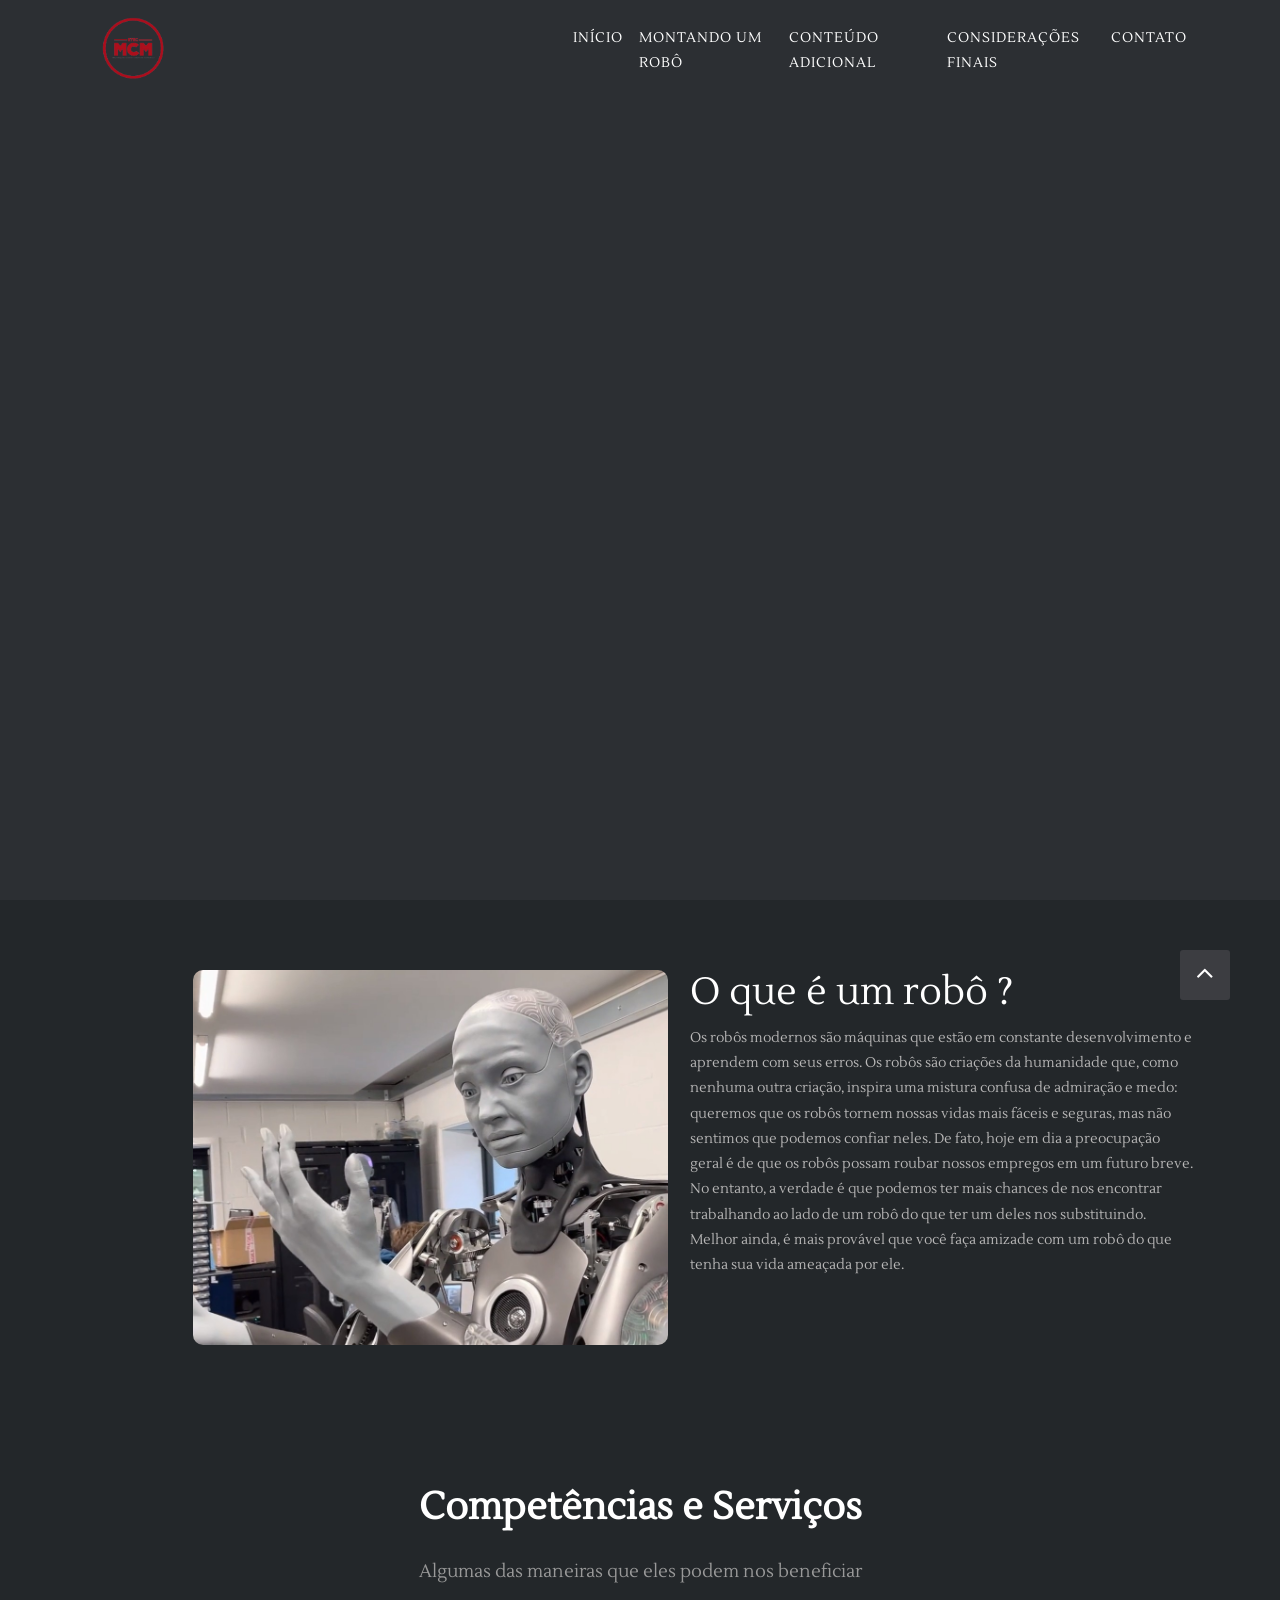
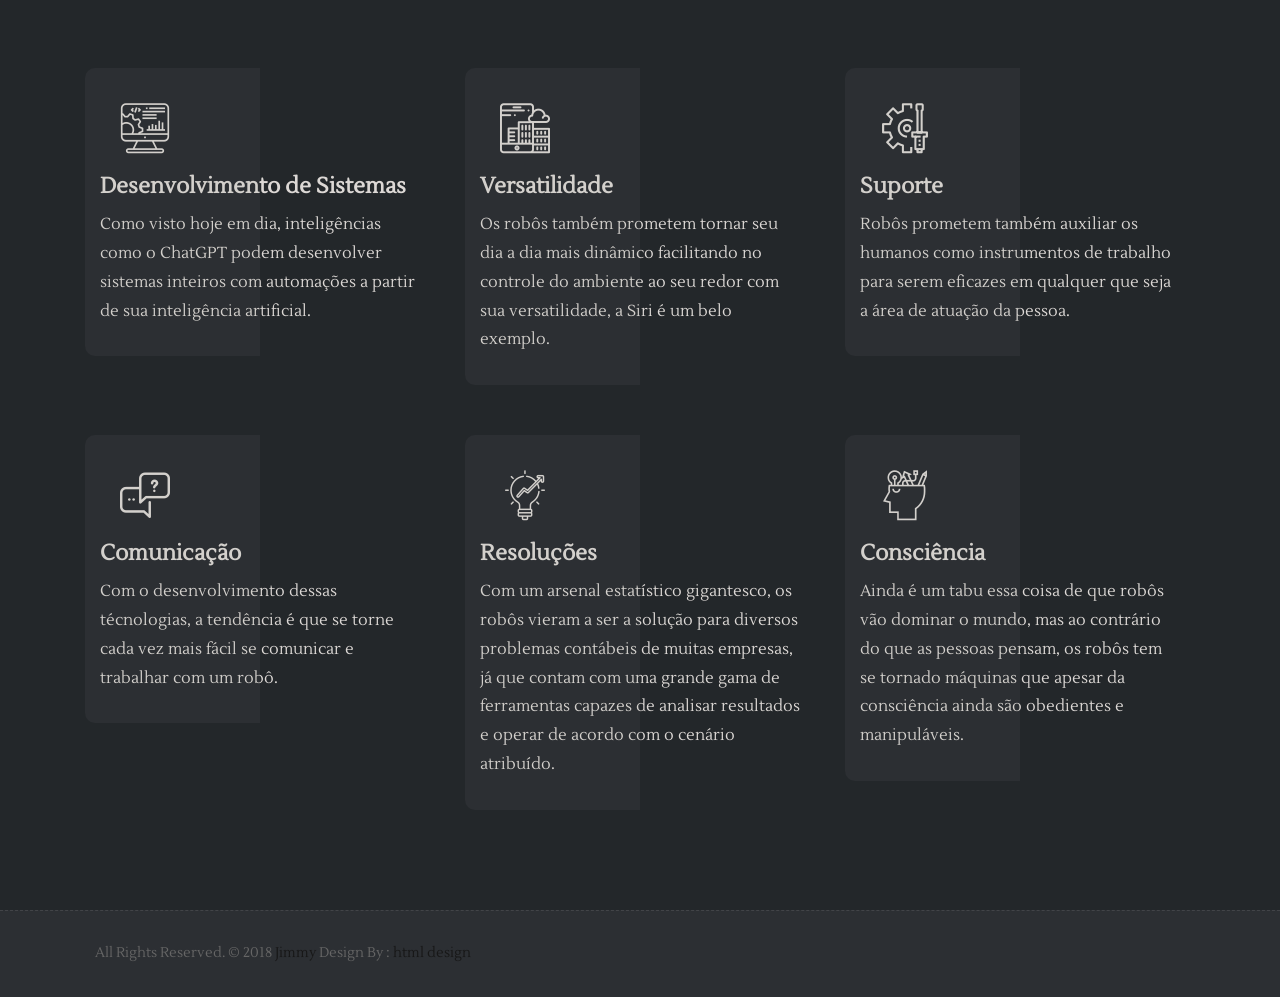
==== commit 69477e22: "tenha consciencia" ====
--- a/index.html
+++ b/index.html
@@ -176,8 +176,8 @@
 						<div class="ser-icon">
 							<i class="flaticon-idea-1"></i>
 						</div>
-						<h2>Consiência</h2>
-						<p>Ainda é um tabu essa coisa de que robôs vão dominar o mundo, mas ao contrário do que as pessoas pensam, os robôs tem se tornado máquinas que apesar da consiência ainda são obedientes e manipuláveis.</p>
+						<h2>Consciência</h2>
+						<p>Ainda é um tabu essa coisa de que robôs vão dominar o mundo, mas ao contrário do que as pessoas pensam, os robôs tem se tornado máquinas que apesar da consciência ainda são obedientes e manipuláveis.</p>
 					</div>
                 </div><!-- end col -->
             </div><!-- end row -->
@@ -214,4 +214,4 @@
     <script src="js/jquery.vide.js"></script>
 
 </body>
-</html>+</html>
--- a/css/responsive.css
+++ b/css/responsive.css
@@ -0,0 +1,176 @@
+/******************************************
+    Version: 1.0
+/****************************************** */
+
+@media only screen and (min-width: 992px) and (max-width: 1199px) {}
+@media (min-width: 768px) and (max-width: 991px) {
+	#mainNav {
+		background-color: #23272a;
+	}
+	.navbar-dark .navbar-brand{
+		width: 55%;
+	}
+	.navbar-dark .navbar-nav .nav-link::after{
+		display: none;
+	}
+	.navbar-dark .navbar-toggler{
+		color: rgba(255,255,255);
+		border-color: rgba(255,255,255);
+	}
+	.heading h1{
+		font-size: 28px;
+	}
+	.heading p{
+		font-size: 14px;
+	}
+	.cd-headline.clip span{
+		font-size: 20px;
+	}
+	.section-title h3{
+		font-size: 28px;
+	}
+	.section-title p{
+		font-size: 14px;
+	}
+	#clouds{
+		margin-top: -35%;
+	}
+	.message-box{
+		margin-bottom: 30px;
+	}
+	.filter-button-group button{
+		padding: 12px 27px;
+	}
+	.filter-button-group{
+		text-align: center !important;
+	}
+	.post-box{
+		margin-bottom: 30px;
+	}
+	.footer-distributed .footer-left{
+		text-align: center;
+	}
+}
+@media (max-width: 767px) {
+	#mainNav {
+		background-color: #23272a;
+	}
+	.navbar-dark .navbar-brand{
+		width: 55%;
+	}
+	.navbar-dark .navbar-nav .nav-link::after{
+		display: none;
+	}
+	.navbar-dark .navbar-toggler{
+		color: rgba(255,255,255);
+		border-color: rgba(255,255,255);
+	}
+	.heading h1{
+		font-size: 28px;
+	}
+	.heading p{
+		font-size: 14px;
+	}
+	.cd-headline.clip span{
+		font-size: 20px;
+	}
+	.section-title h3{
+		font-size: 28px;
+	}
+	.section-title p{
+		font-size: 14px;
+	}
+	#clouds{
+		margin-top: -35%;
+	}
+	.message-box{
+		margin-bottom: 30px;
+	}
+	.filter-button-group button{
+		padding: 12px 27px;
+	}
+	.filter-button-group{
+		text-align: center !important;
+	}
+	.post-box{
+		margin-bottom: 30px;
+	}
+	.footer-distributed .footer-left{
+		text-align: center;
+	}
+}
+@media only screen and (min-width: 280px) and (max-width: 599px) {
+	#mainNav {
+		background-color: #23272a;
+	}
+	.navbar-dark .navbar-nav .nav-link{
+		padding: 10px 15px;
+	}
+	.navbar-dark .navbar-brand{
+		width: 55%;
+	}
+	.navbar-dark .navbar-nav .nav-link::after{
+		display: none;
+	}
+	.navbar-dark .navbar-toggler{
+		color: #241c65;
+		border-color: #241c65;
+	}
+	#content #slider .navigation ul li .li__info h5, #content #slider .navigation ul li .li__info-mask .mask__infoContainer h5{
+		font-size: 10px;
+	}
+	#content #slider .navigation ul li .li__info h4, #content #slider .navigation ul li .li__info-mask .mask__infoContainer h4{
+		font-size: 12px;
+	}
+	#content #slider .navigation ul li{
+		margin-bottom: 5px;
+	}
+	.heading h1{
+		font-size: 28px;
+	}
+	.heading p{
+		font-size: 14px;
+	}
+	.right-box-pro .card-back{
+		display: none;
+	}
+	.right-box-pro .card-front{
+		display: none;
+	}
+	.message-box{
+		padding: 0px;
+		margin-top: 30px;
+	}
+	.message-box h2{
+		font-size: 28px;
+	}
+	.cd-headline.clip span{
+		font-size: 20px;
+	}
+	.section-title h3{
+		font-size: 28px;
+	}
+	.section-title p{
+		font-size: 14px;
+	}
+	#clouds{
+		margin-top: -35%;
+	}
+	.message-box{
+		margin-bottom: 30px;
+	}
+	.filter-button-group button{
+		padding: 10px 10px;
+		font-size: 11px;
+	}
+	.filter-button-group{
+		text-align: center !important;
+	}
+	.post-box{
+		margin-bottom: 30px;
+	}
+	.footer-distributed .footer-left{
+		text-align: center;
+	}
+	
+}
--- a/css/custom.css
+++ b/css/custom.css
@@ -0,0 +1,2 @@
+
+/** ADD YOUR AWESOME CODES HERE **/
